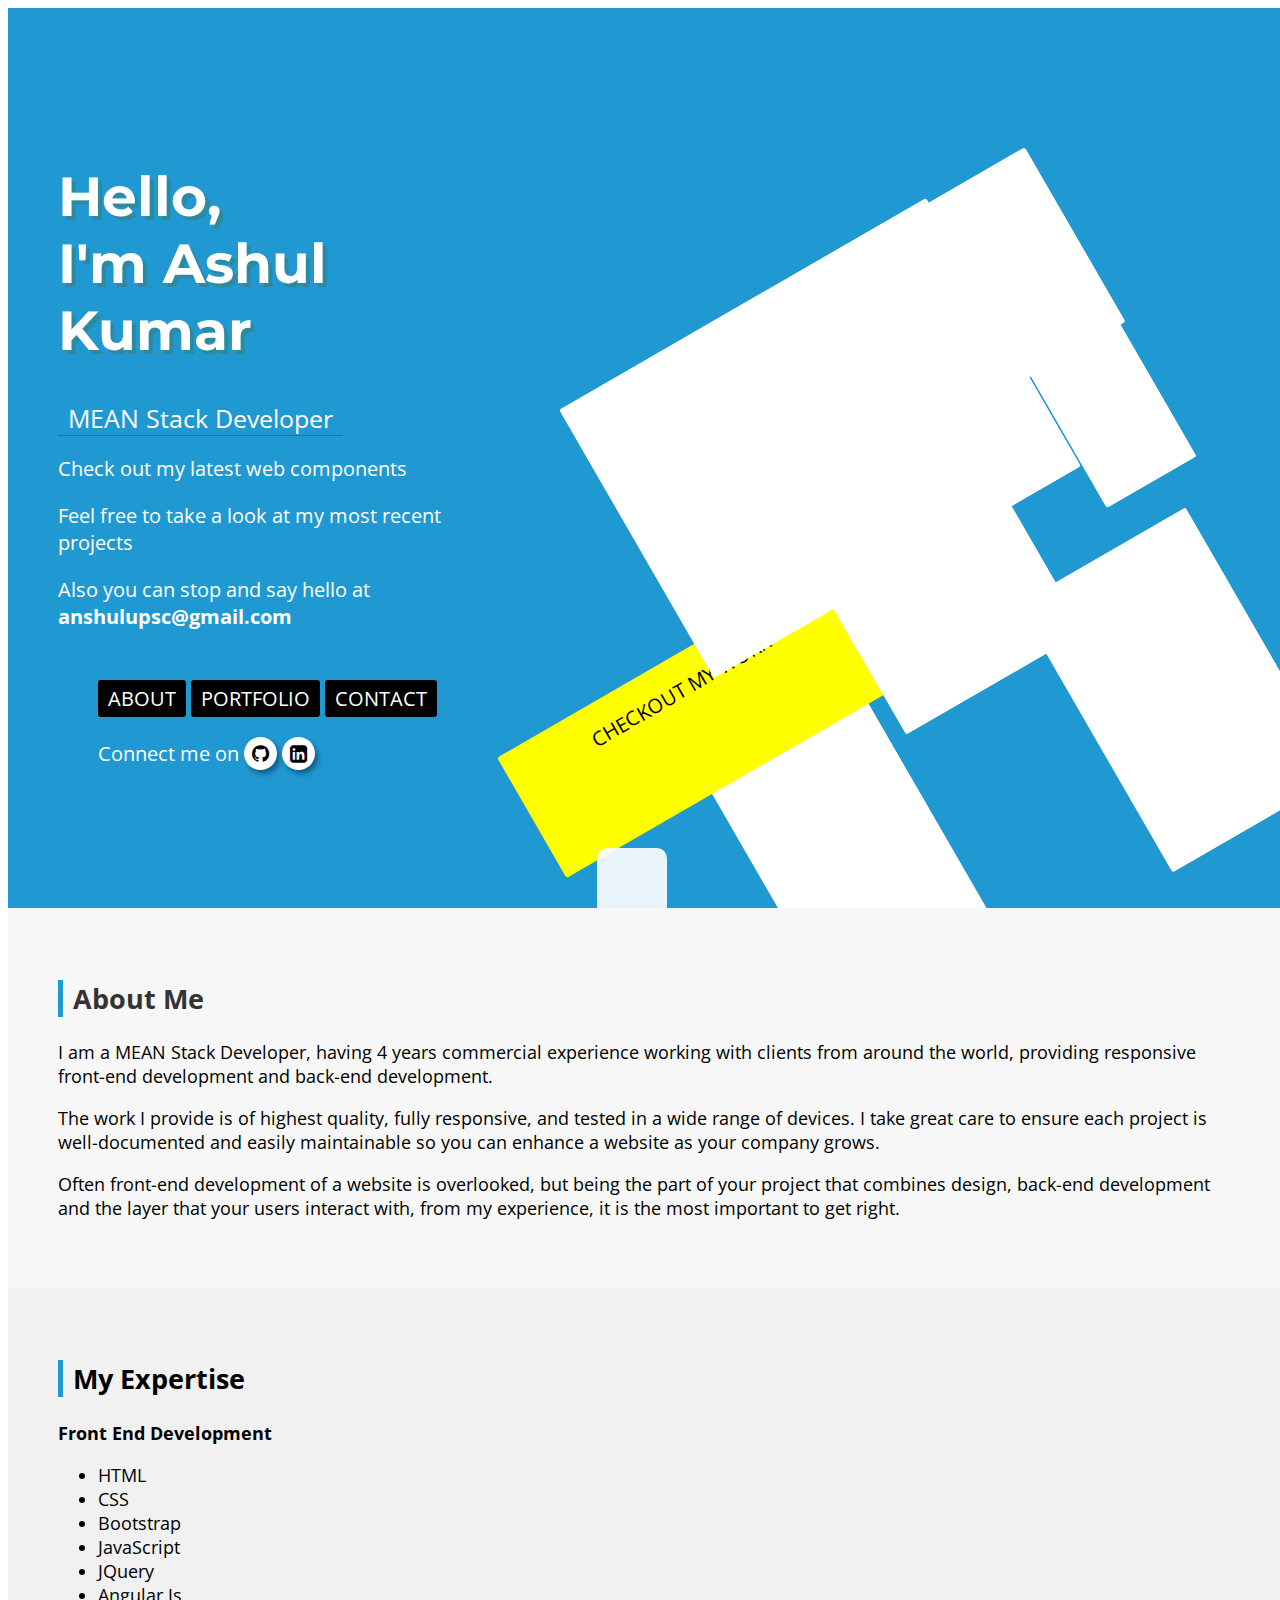
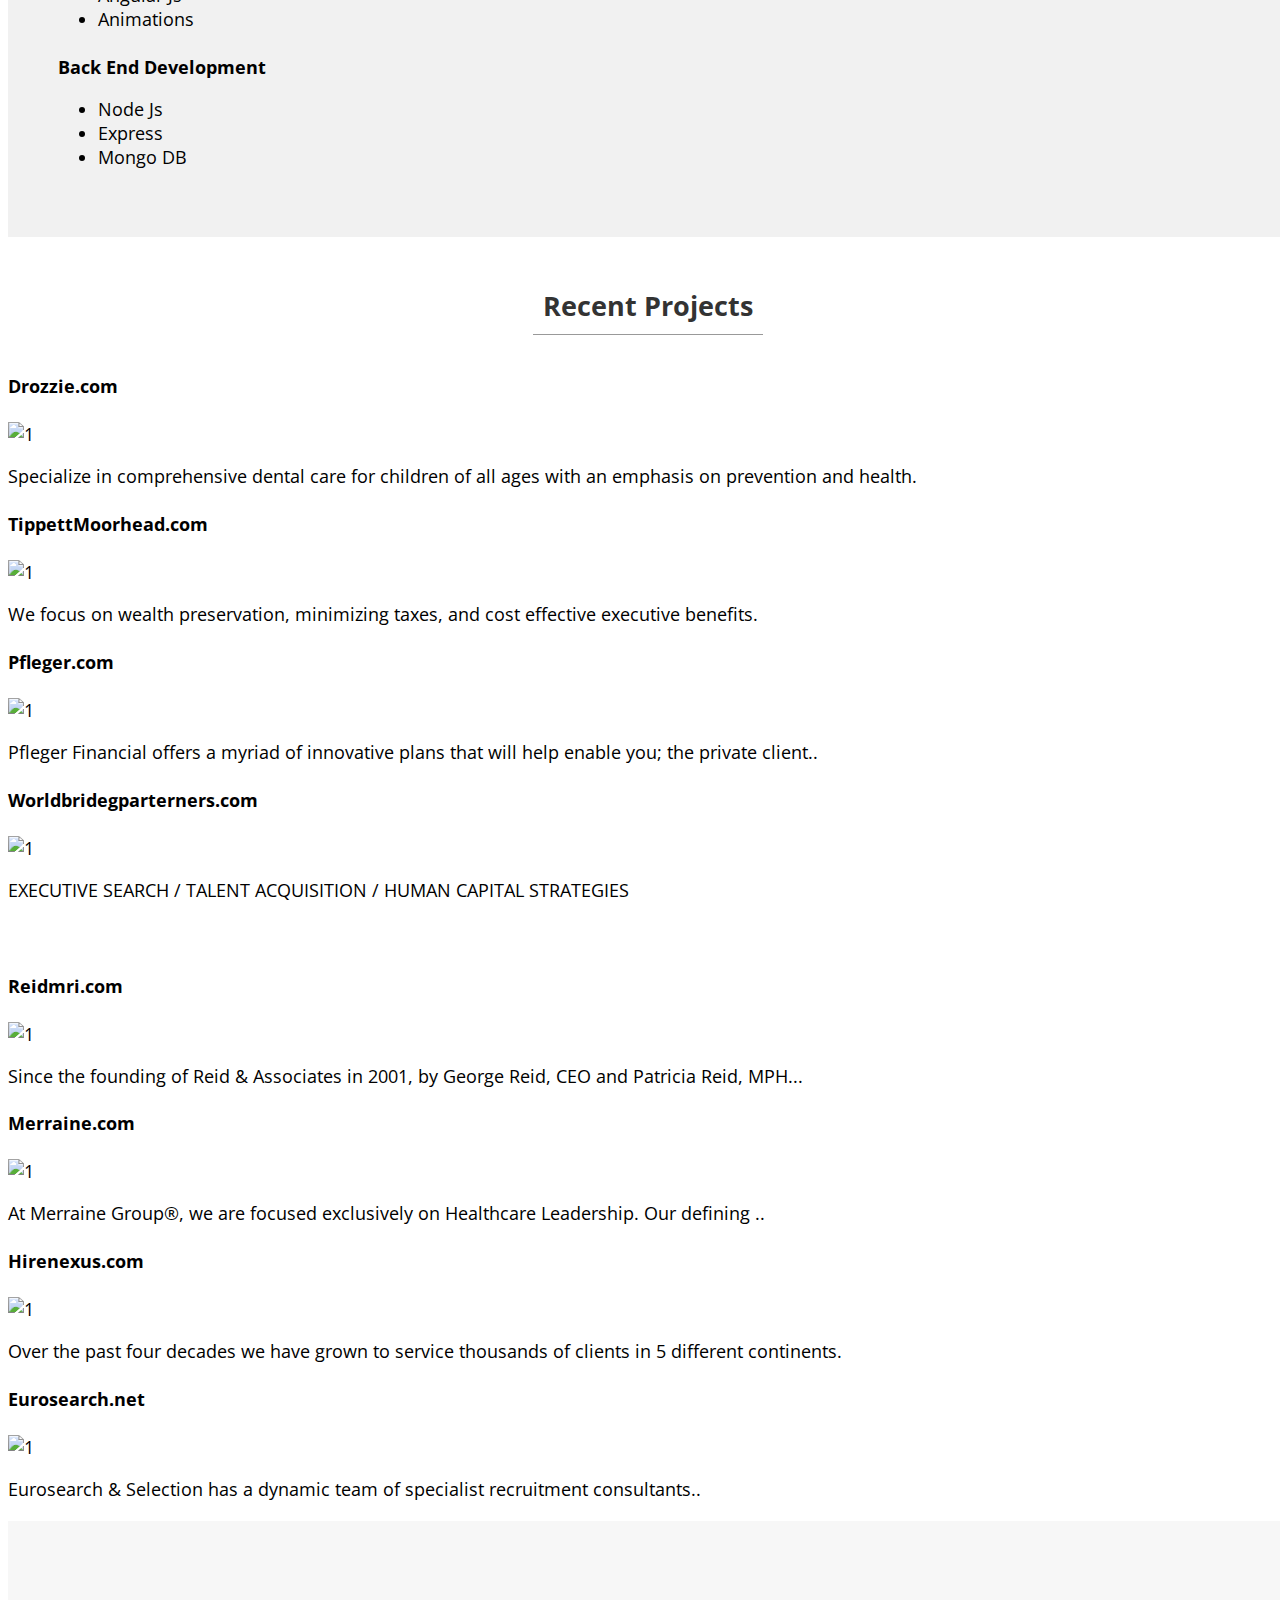
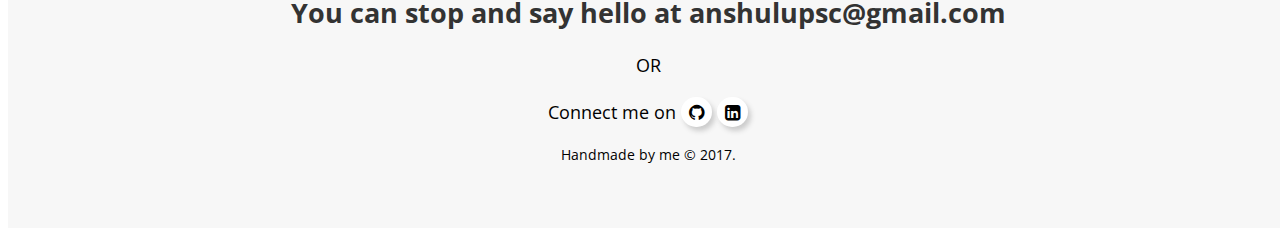
==== index.html @ 61c29967 "First commit" ====
<!DOCTYPE html>
<html>
  <head>
    <meta charset="utf-8">
    <meta http-equiv="X-UA-Compatible" content="IE=edge">
    <meta name="viewport" content="width=device-width, initial-scale=1">
    <title>My Portfolio</title>
    <!--******Style and Media Queries******-->

    <link rel="stylesheet" type="text/css"  href="style.css"/>
    <link rel="stylesheet" type="text/css"  href="style-320px.css"/>
    <link rel="stylesheet" type="text/css"  href="style-480px.css"/>
    <link rel="stylesheet" type="text/css"  href="style-768px.css"/>
    <link rel="stylesheet" type="text/css"  href="style-992px.css"/>
    <link rel="stylesheet" type="text/css"  href="style-1200px.css"/>

    <!--******bootstrap style css******-->

    <link rel="stylesheet" type="text/css"  href="../assets/css/bootstrap.css"/>
  
   <!--******fonts used******-->

    <link href="https://maxcdn.bootstrapcdn.com/font-awesome/4.7.0/css/font-awesome.min.css" rel="stylesheet" integrity="sha384-wvfXpqpZZVQGK6TAh5PVlGOfQNHSoD2xbE+QkPxCAFlNEevoEH3Sl0sibVcOQVnN" crossorigin="anonymous"> 
    <link href="https://fonts.googleapis.com/css?family=Montserrat:700" rel="stylesheet"> 
    <link href="https://fonts.googleapis.com/css?family=Open+Sans+Condensed:300" rel="stylesheet">

</head>

<body onload="slides()">
    <div class="main-profile-container">

    <!--******scroll to top button******-->

    <div class="bottom-button" id="top" onclick="toTop()"></div>

    <!--******top-left(About) Section******-->

    <div class="inner">
      <div class="row">
        <h1>Hello, <br/>I'm Ashul Kumar</h1>
          <p>
          <span style="font-size: 25px;border-bottom:1px solid #0777ad;padding:20px 10px 0 10px;">
           MEAN Stack Developer
          </span>
          </p>
          <p>Check out my latest web components </p>
          <p>Feel free to take a look at my most recent projects </p>
          <p>Also you can stop and say hello at <b>anshulupsc@gmail.com</b></p></h1>

      </div>
      <div class="row navigation">
        <nav>
          <ul>
            <li><a href="#about" >ABOUT</a></li>
            <li><a href="#portfolio">PORTFOLIO</a></li>
            <li><a href="#contact">CONTACT</a></li>

          </ul>
        </nav>
      </div>
      <div class="row social-icon">
        <nav>
          <ul>
            <li>Connect me on</li>
            <li><a href="#">
              <i class="fa fa-github" aria-hidden="true"></i>
            </a></li>
            <li><a href="#">
              <i class="fa fa-linkedin-square" aria-hidden="true"></i>
            </a></li>
          </ul>
        </nav>
      </div>
    </div>

<!--******SlideSection******-->

    <div class="main">
        <div id="slide" class="slideall">drozzie</div>
        <div id="slide1" class="slideall">123</div>
        <div id="slide2" class="slideall">123</div>
        <div id="slide3" class="slideall">123</div>
        <div id="slide4" class="slideall">123</div>
        <div id="slide5" class="slideall">123</div>
        <div id="slide6" class="slideall">123</div>
        <div id="slide7" class="slideall">123</div>
        <div id="slide8" class="slideall">123</div>
        <div id="slide9" class="slideall">123</div>
        <div id="slide10" class="slideall"><a href="#portfolio">CHECKOUT MY WORK</a></div>
      </div>
      </div>

<!--******About Me Section******-->

      <div class="container-flex">
      <div class="row no-margin">

        <div class="col-xs-12 col-sm-12 col-md-6 col-lg-6 light-g">
          <h2><a id="about" class="a-link">About Me</a></h2>
          <p>I am a MEAN Stack Developer, having 4 years commercial 
            experience working with clients from around the world, 
            providing responsive front-end development and back-end 
            development.</p>
          <p>The work I provide is of highest quality, 
            fully responsive, and tested in a wide range of devices. 
            I take great care to ensure each project is well-documented 
            and easily maintainable so you can enhance a website as your 
            company grows.</p>

          <p>Often front-end development of a website is overlooked, 
            but being the part of your project that combines design, 
            back-end development and the layer that your users interact 
            with, from my experience, it is the most important to get right.
          </p>
        </div>

        <div class="col-xs-12 col-sm-12 col-md-6 col-lg- light-g1">
          <h2>My Expertise</h2>
          <div class="col-xs-12 col-sm-6 col-md-6 col-lg-6">
            <h4>Front End Development</h4>
            <ul>
              <li>HTML</li>
              <li>CSS</li>
              <li>Bootstrap</li>
              <li>JavaScript</li>
              <li>JQuery</li>
              <li>Angular Js</li>
              <li>Animations</li>
             </ul>
             </div>
          <div class="col-xs-12 col-sm-6 col-md-6 col-lg-6">
            <h4>Back End Development</h4>
            <ul>
              <li>Node Js</li>
              <li>Express</li>
              <li>Mongo DB</li>
            </ul>
          </div>
          </div>

      </div>
      </div>

<!--*****Portfolio Section*******-->

    <div class="container">
      <div class="row">
        <div class="col-xs-12 col-sm-12 col-md-12 col-lg-12 projects">
          <h2><span style="border-bottom:1px solid #999;padding: 10px;"><a id="portfolio" class="a-link">Recent Projects</a></span></h2>
       
        <div class="col-xs-12 col-sm-6 col-md-3 col-lg-3 space-between-projects">
         <h4>Drozzie.com</h4>
         <p> <img src="../assets/images/drozzie.jpg" alt="1"/></p>
         <p>Specialize in comprehensive dental care for children of all ages 
           with an emphasis on prevention and health. </p>
        </div>

        <div class="col-xs-12 col-sm-6 col-md-3 col-lg-3 space-between-projects">
         <h4>TippettMoorhead.com</h4>
         <p> <img src="../assets/images/tippet.jpg" alt="1"/></p>
         <p>We focus on wealth preservation, minimizing taxes, and cost 
           effective executive benefits. </p>
        </div>

        <div class="col-xs-12 col-sm-6 col-md-3 col-lg-3 space-between-projects">
         <h4>Pfleger.com</h4>
         <p> <img src="../assets/images/pfledger.jpg" alt="1"/></p>
         <p>Pfleger Financial offers a myriad of innovative plans that 
           will help enable you; the private client..</p>

        </div>

        <div class="col-xs-12 col-sm-6 col-md-3 col-lg-3 space-between-projects">
         <h4>Worldbridegparterners.com</h4>
         <p> <img src="../assets/images/worldbridge.jpg" alt="1"/></p>
         <p>EXECUTIVE SEARCH / TALENT ACQUISITION / HUMAN CAPITAL STRATEGIES</br></br><br/></p>
        </div>

        <div class="col-xs-12 col-sm-6 col-md-3 col-lg-3 space-between-projects">
         <h4>Reidmri.com</h4>
         <p> <img src="../assets/images/reid.jpg" alt="1"/></p>
         <p>Since the founding of Reid & Associates in 2001, by George Reid,
            CEO and Patricia Reid, MPH...</p>
        </div>

        <div class="col-xs-12 col-sm-6 col-md-3 col-lg-3 space-between-projects">
         <h4>Merraine.com</h4>
         <p> <img src="../assets/images/merraine.jpg" alt="1"/></p>
         <p>At Merraine Group®, we are focused exclusively on Healthcare 
           Leadership. Our defining ..</p>
           <span class="manage-space"></span>
        </div>


        <div class="col-xs-12 col-sm-6 col-md-3 col-lg-3 space-between-projects">
         <h4>Hirenexus.com</h4>
         <p> <img src="../assets/images/hirenexus.jpg" alt="1"/></p>
         <p>Over the past four decades we have grown to service 
           thousands of clients in 5 different continents.  </p>
        </div>


        <div class="col-xs-12 col-sm-6 col-md-3 col-lg-3 space-between-projects">
         <h4>Eurosearch.net</h4>
         <p> <img src="../assets/images/euro.jpg" alt="1"/></p>
         <p>Eurosearch & Selection has a dynamic team of specialist 
           recruitment consultants..</p>
        </div>

        

        </div>
      </div>
    </div>

<!--*****Conatct Section*****-->

    <div class="container-fluid">
      <div class="row">
        <div class="col-xs-12 col-sm-12 col-md-12 col-lg-12 light-g">
        <h2 style="text-align: center" >
        <a id="contact" class="a-link">You can stop and say hello at anshulupsc@gmail.com</a>
        </h2>
          <div class="row social-icon">
            <div class="social-icon-bottom">
                          <p>OR</p>

        <nav>
          <ul>
            <li>Connect me on</li>
            <li><a href="#">
              <i class="fa fa-github" aria-hidden="true"></i>
            </a></li>
            <li><a href="#">
              <i class="fa fa-linkedin-square" aria-hidden="true"></i>
            </a></li>
          </ul>
        </nav>
        <p style="font-size:14px;">Handmade by me © 2017.</p>
      </div>
      </div>
      </div>
      </div>
    </div>
<!--*****Scroll to top jquery*****-->
<script src="../assets/js/jquery.min.js"></script>

<!--*****slide-animation script*****-->
<script src="slide.js"></script>

<!--*****Scroll to top script*****-->
<script>
$(document).ready(function(){
	$(function toTop() {
		$('#top').click(function () {
			$('body,html').animate({
				scrollTop: $( window ).height()
			}, 500);
			return false;
		});
	});			
	});
   </script>




</body>
</html>
---- style.css ----
html,body{
    width:100%;
    height: 100%;
    font-family: 'Open Sans Condensed', sans-serif;
    font-size:16px;

}
.main-profile-container{
    display: -webkit-flex;
    display: flex;
    -webkit-align-items: center;
    align-items: center;
    width: 100%;
    height: 100%;
    background:#2098D1 ;
font-family: 'Open Sans Condensed', sans-serif;
position: relative;

}

.inner{
    max-width:100%;
    position: absolute;
    z-index: 11;
    width:35%;
    margin-left: 50px;
    color: #fff;
    font-size:20px;
    float: left;
}

.inner h1{
font-family: 'Montserrat', sans-serif;
text-shadow: 4px 4px #2c89a0;
font-size: 55px;
font-weight: 700;

}
.bottom-button{
    position: absolute;
    z-index: 1;
    cursor: pointer;
    bottom: 0;
    left: 46%;
    padding: 5px 10px;
    width: 50px;
    height: 50px;
    border-radius: 10px 10px 0 0;
    background: #fff url(../assets/images/arrow.png) no-repeat center ;
    background-size: cover;
    opacity: 0.9;
    text-align: center;vertical-align: middle;

    
}
.space-between-projects{margin-bottom: 20px;}
.projects{
    font-family: 'Open Sans Condensed', sans-serif;
    font-size:18px;

}
.projects h2{text-align: center;margin: 50px 0;}
.projects img{width: 100%;}
.navigation nav ul{list-style: none;margin-top:50px;}
.navigation nav ul li{display: inline-block;}

.navigation nav ul li a{
    display: inline-block;
    border-radius:3px;
    background: #000;
    padding: 5px 10px ;
    color: #fff;
    transition: all 0.5s ease 0.1s;
    -moz-transition: all 0.5s ease 0.1s;
    -webkit-transition: all 0.5s ease 0.1s;
    -o-transition: all 0.5s ease 0.1s;
    text-decoration: none;}
.navigation nav ul li a:hover{background: #fff;color: #333;}
.social-icon nav ul{list-style: none;margin-top:20px;}
.social-icon nav ul li{display: inline-block;}

.social-icon nav ul li a{
    display: inline-block;
    border-radius:20px;
    background: #fff;
    padding:3px 8px;
    color: #000;
    -webkit-box-shadow: 3px 4px 5px 0 #116086;
box-shadow:3px 4px 5px 0 #116086;

    text-decoration: none;}
.social-icon nav ul li a:hover{background: #000;color: #fff;}

.social-icon-bottom{width:200px;margin: 0 auto;text-align: center;}
.social-icon-bottom ul{padding: 0;}
.social-icon-bottom ul li a{
-webkit-box-shadow: 3px 4px 5px 0 #ccc !important;
box-shadow:3px 4px 5px 0 #ccc !important;

}

.a-link{text-decoration: none;color: #333;transition: 14s;}
/*--------------------------------about me-------------------------*/
.no-margin{margin: 0 !important;     background: #f7f7f7;
}
.no-margin h2{border-left:5px solid #2098d1;padding-left:10px;
}
.light-g{
    background: #f7f7f7;
    padding: 50px !important;
    font-family: 'Open Sans Condensed', sans-serif;
    font-size:18px;

}
.light-g h4{
margin-bottom:15px;
}
.light-g1{
    background: #f1f1f1;
    padding: 50px !important;
    font-family: 'Open Sans Condensed', sans-serif;
    font-size:18px;

}
.light-g1 h4{
margin-bottom:15px;
}






/*-----------------------slide--------------------------------*/

.main{
    position: relative;
    width:100%;
    height: 100%;;
    overflow: hidden;

    }
.slideall{
 -moz-transform: rotate(-30deg);
-webkit-transform: rotate(-30deg);
-o-transform: rotate(-30deg);
-ms-transform: rotate(-30deg);
transform: rotate(-30deg);
border-radius: 3px;
padding: 20px;
   /*-webkit-box-shadow: 0px 5px 10px 3px #2c89a0;
   box-shadow: 0px 5px 10px 3px #2c89a0;*/

}
#slide{
    position: absolute;
    transition:1s linear 0.6s;
    width:30%;
    height: 30%;
    font-size:0;
    background: url(../assets/images/drozzie.jpg) no-repeat #fff;
    background-size: cover;
    right:-300px;
    bottom: -300px;
    z-index: 10;
}

#slide1{
    position: absolute;
    transition:1s ease-in 1s;
    width:7%;
    height: 18%;
    background: url(../assets/images/img1.jpg) no-repeat  #fff;
        background-size: cover;

    right:-500px;
    bottom: -100px;
    font-size:0;

}
#slide2{
    position: absolute;
    transition:1s linear 0.6s;
    width:13%;
    height: 25%;
    background: url(../assets/images/img6.jpg) no-repeat center #fff;
    background-size: cover;
    right:-250px;
    bottom: -120px;
    z-index: 12;
    font-size:0;

}
#slide3{
    position: absolute;
    transition:1s linear 0.6s;
    width:35%;
    height:40%;
    font-size: 0;
    background:url(../assets/images/pfledger.jpg) no-repeat;
    background-size:cover; 
    right:-200px;
    bottom: -200px;
    z-index: 3;
}
#slide4{
    position: absolute;
    transition:1s ease-in 1s;
    width:12%;
    height:30%;
    background: url(../assets/images/img3.jpg) no-repeat center #fff;
    background-size: cover;
    right:-300px;
    bottom: -30px;
    z-index: 4;
    font-size:0;

}
#slide5{
    position: absolute;
    transition:1s ease-out 0.6s;
    width:5%;
    height: 15%;
    background: url(../assets/images/img4.jpg) no-repeat center #fff;
    background-size: cover;
    right:-300px;
    bottom: -100px;
    z-index: 5;
    font-size:0;

}
#slide6{
    position: absolute;
    transition:1s ease-in-out 1s;
    width:30%;
    height: 30%;
    right:-300px;
    bottom: -100px;
    z-index: 0;
    background:url(../assets/images/hirenexus.jpg) no-repeat;
    background-size:cover;
    font-size:0;
 

}#slide7{
    position: absolute;
    transition:1s ease-in 0.6s;
    width:17%;
    height:38%;
    background:url(../assets/images/worldbridge.jpg) no-repeat center;
    background-size:cover; 
    right:-300px;
    bottom: -100px;
    font-size:0;

}
#slide8{
    position: absolute;
    transition:1s ease-out 0.6s;
    width:11%;
    height: 36%;
    background: url(../assets/images/img5.jpg) no-repeat center #fff;
    background-size: cover;
    right:-300px;
    bottom: -100px;
    font-size:0;

}
#slide9{
    position: absolute;
    transition:1s ease 0.6s;
    width:14%;
    height: 32%;
    background:url(../assets/images/tippet.jpg) no-repeat;
    background-size:cover; 
    right:-300px;
    bottom: -100px;
    font-size:0;


}
#slide10{
    position: absolute;
    transition:1s ease-in-out 0.1s;
    width:27%;
    height: 11%;
    background:yellow;
    text-align: center;
    font-size:20px;
    right:-300px;
    bottom: -100px;
}
#slide10:hover{background:cyan}
#slide10 a{text-decoration: none;color:#000;}
---- style-320px.css ----
@media(max-width:320px){
     body{font-size:16px !important;}
    .main{display: none;}
    .bottom-button{display: none;}
    .inner{
        position: static;
        width:80%;
        margin: 0 auto;
        font-size: 1em;
    }
    .inner h1{font-size: 2em;}
    .light-g, .light-g1, .projects{font-size:1em}
}
---- style-480px.css ----
@media (min-width:321px)and (max-width:480px){
    body{font-size:16px !important;}
    .main{display: none;}
    .bottom-button{display: none;}
    .inner{
        position: static;
        width:80%;
        margin: 0 auto;
        font-size: 1em;
    }
    .inner h1{font-size: 2em;}
    .light-g, .light-g1, .projects{font-size:1em}
}
---- style-768px.css ----
@media(min-width:481px) and (max-width:768px){
    body{font-size:16px !important;}
    .main{display: none;}
    .bottom-button{display: none;}
    .inner{
        position: static;
        width:80%;
        margin: 0 auto;
        font-size: 1em;
    }
    .inner h1{font-size: 2em;}
    .light-g, .light-g1, .projects{font-size:1em}
    .manage-space{display: block;height: 3px;}
    .navigation nav ul{list-style: none;margin-top:10px;}
    .social-icon nav ul{list-style: none;margin-top:10px;}



}
---- style-992px.css ----
@media(min-width:769px) and (max-width:992px){
    body{font-size:16px !important;}
    .inner{
        width:40%;
        font-size: 1em;
        top: 0;
    }
    .inner h1{font-size: 2em;}
    .light-g, .light-g1, .projects{font-size:1em}
    .manage-space{display: block;height: 3px;}
}
---- style-1200px.css ----
@media(min-width:993px) and (max-width:1200px){
    body{font-size:16px !important;}
    .inner h1{font-size: 2em;}
    .light-g, .light-g1, .projects{font-size:1em}
}
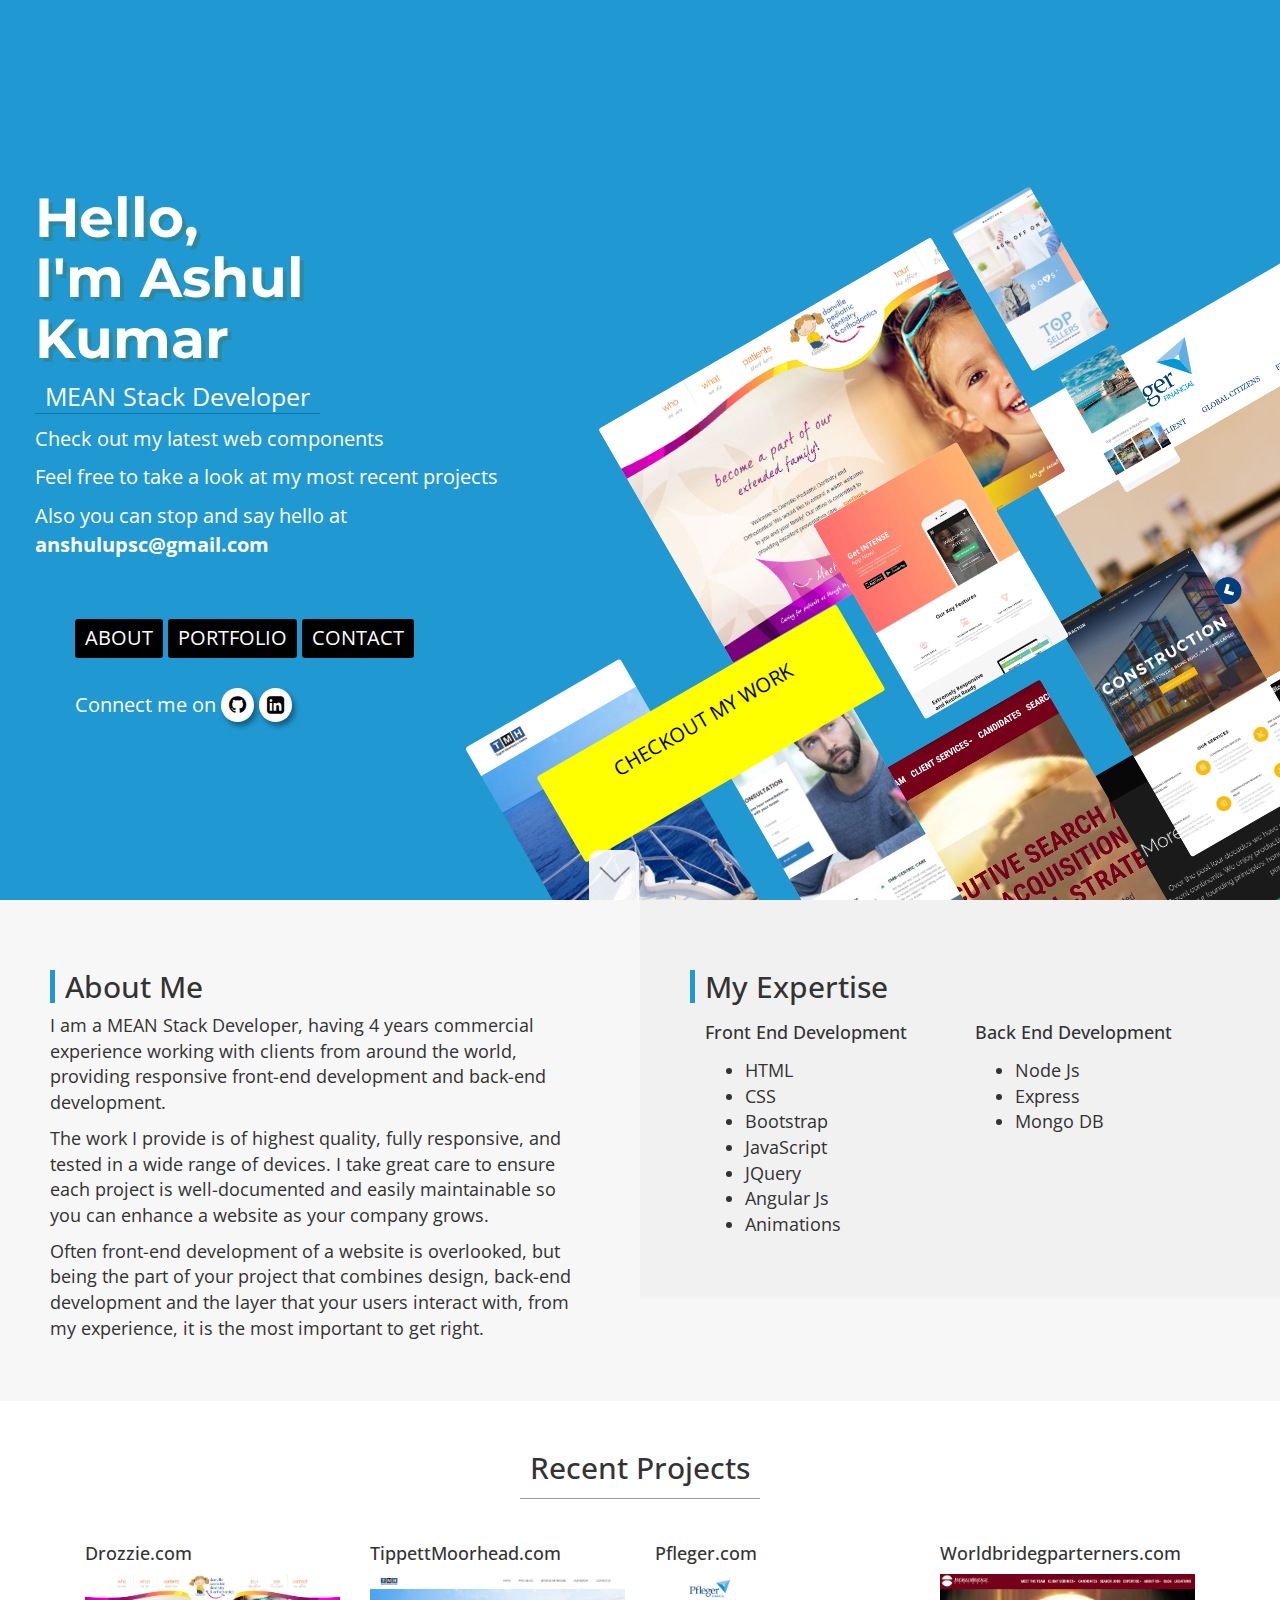
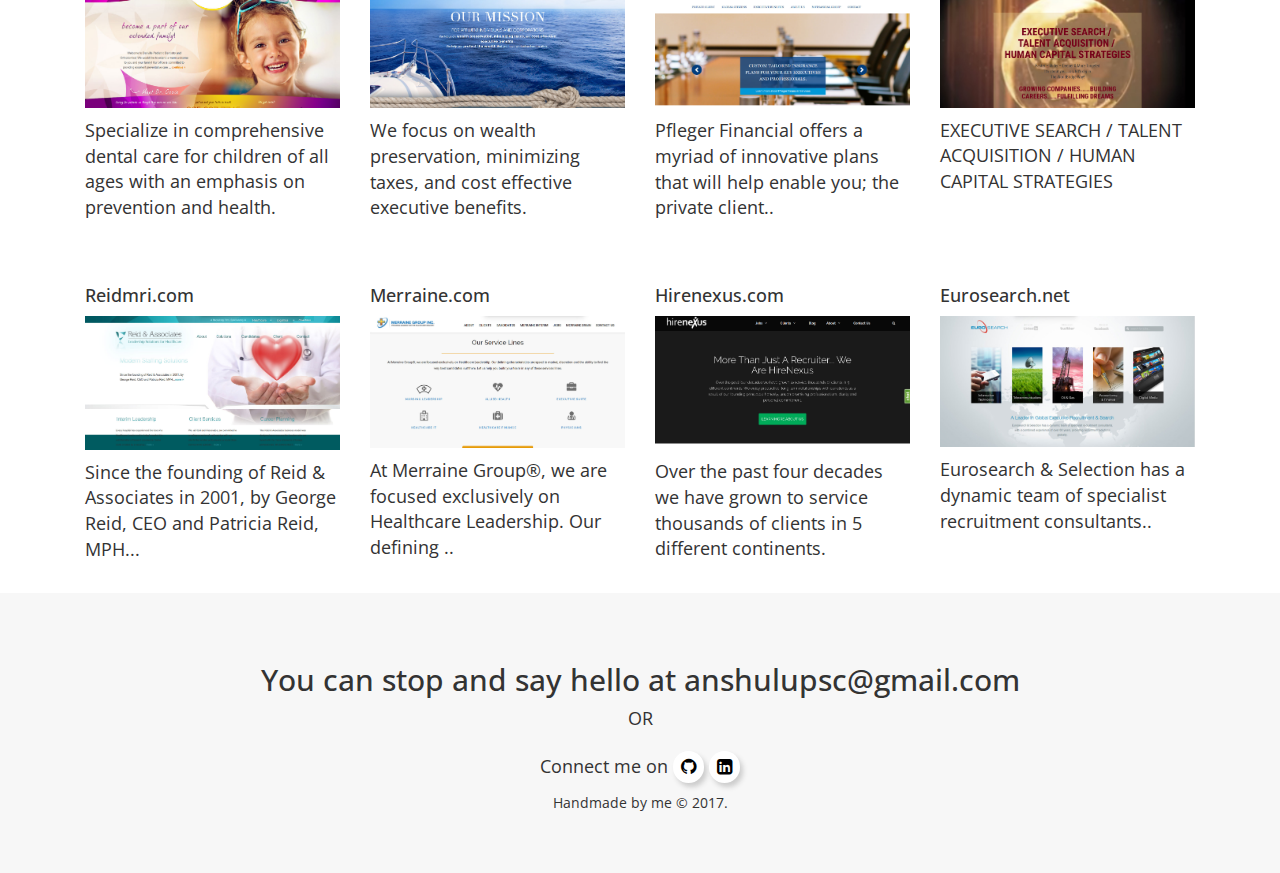
==== commit de1ba099: "First Commit" ====
--- a/index.html
+++ b/index.html
@@ -7,16 +7,16 @@
     <title>My Portfolio</title>
     <!--******Style and Media Queries******-->
 
-    <link rel="stylesheet" type="text/css"  href="style.css"/>
-    <link rel="stylesheet" type="text/css"  href="style-320px.css"/>
-    <link rel="stylesheet" type="text/css"  href="style-480px.css"/>
-    <link rel="stylesheet" type="text/css"  href="style-768px.css"/>
-    <link rel="stylesheet" type="text/css"  href="style-992px.css"/>
-    <link rel="stylesheet" type="text/css"  href="style-1200px.css"/>
+    <link rel="stylesheet" type="text/css"  href="assets/css/style.css"/>
+    <link rel="stylesheet" type="text/css"  href="assets/css/style-320px.css"/>
+    <link rel="stylesheet" type="text/css"  href="assets/css/style-480px.css"/>
+    <link rel="stylesheet" type="text/css"  href="assets/css/style-768px.css"/>
+    <link rel="stylesheet" type="text/css"  href="assets/css/style-992px.css"/>
+    <link rel="stylesheet" type="text/css"  href="assets/css/style-1200px.css"/>
 
     <!--******bootstrap style css******-->
 
-    <link rel="stylesheet" type="text/css"  href="../assets/css/bootstrap.css"/>
+    <link rel="stylesheet" type="text/css"  href="assets/css/bootstrap.css"/>
   
    <!--******fonts used******-->
 
@@ -150,21 +150,21 @@
        
         <div class="col-xs-12 col-sm-6 col-md-3 col-lg-3 space-between-projects">
          <h4>Drozzie.com</h4>
-         <p> <img src="../assets/images/drozzie.jpg" alt="1"/></p>
+         <p> <img src="assets/images/drozzie.jpg" alt="1"/></p>
          <p>Specialize in comprehensive dental care for children of all ages 
            with an emphasis on prevention and health. </p>
         </div>
 
         <div class="col-xs-12 col-sm-6 col-md-3 col-lg-3 space-between-projects">
          <h4>TippettMoorhead.com</h4>
-         <p> <img src="../assets/images/tippet.jpg" alt="1"/></p>
+         <p> <img src="assets/images/tippet.jpg" alt="1"/></p>
          <p>We focus on wealth preservation, minimizing taxes, and cost 
            effective executive benefits. </p>
         </div>
 
         <div class="col-xs-12 col-sm-6 col-md-3 col-lg-3 space-between-projects">
          <h4>Pfleger.com</h4>
-         <p> <img src="../assets/images/pfledger.jpg" alt="1"/></p>
+         <p> <img src="assets/images/pfledger.jpg" alt="1"/></p>
          <p>Pfleger Financial offers a myriad of innovative plans that 
            will help enable you; the private client..</p>
 
@@ -172,20 +172,20 @@
 
         <div class="col-xs-12 col-sm-6 col-md-3 col-lg-3 space-between-projects">
          <h4>Worldbridegparterners.com</h4>
-         <p> <img src="../assets/images/worldbridge.jpg" alt="1"/></p>
+         <p> <img src="assets/images/worldbridge.jpg" alt="1"/></p>
          <p>EXECUTIVE SEARCH / TALENT ACQUISITION / HUMAN CAPITAL STRATEGIES</br></br><br/></p>
         </div>
 
         <div class="col-xs-12 col-sm-6 col-md-3 col-lg-3 space-between-projects">
          <h4>Reidmri.com</h4>
-         <p> <img src="../assets/images/reid.jpg" alt="1"/></p>
+         <p> <img src="assets/images/reid.jpg" alt="1"/></p>
          <p>Since the founding of Reid & Associates in 2001, by George Reid,
             CEO and Patricia Reid, MPH...</p>
         </div>
 
         <div class="col-xs-12 col-sm-6 col-md-3 col-lg-3 space-between-projects">
          <h4>Merraine.com</h4>
-         <p> <img src="../assets/images/merraine.jpg" alt="1"/></p>
+         <p> <img src="assets/images/merraine.jpg" alt="1"/></p>
          <p>At Merraine Group®, we are focused exclusively on Healthcare 
            Leadership. Our defining ..</p>
            <span class="manage-space"></span>
@@ -194,7 +194,7 @@
 
         <div class="col-xs-12 col-sm-6 col-md-3 col-lg-3 space-between-projects">
          <h4>Hirenexus.com</h4>
-         <p> <img src="../assets/images/hirenexus.jpg" alt="1"/></p>
+         <p> <img src="assets/images/hirenexus.jpg" alt="1"/></p>
          <p>Over the past four decades we have grown to service 
            thousands of clients in 5 different continents.  </p>
         </div>
@@ -202,7 +202,7 @@
 
         <div class="col-xs-12 col-sm-6 col-md-3 col-lg-3 space-between-projects">
          <h4>Eurosearch.net</h4>
-         <p> <img src="../assets/images/euro.jpg" alt="1"/></p>
+         <p> <img src="assets/images/euro.jpg" alt="1"/></p>
          <p>Eurosearch & Selection has a dynamic team of specialist 
            recruitment consultants..</p>
         </div>
@@ -243,10 +243,10 @@
       </div>
     </div>
 <!--*****Scroll to top jquery*****-->
-<script src="../assets/js/jquery.min.js"></script>
+<script src="assets/js/jquery.min.js"></script>
 
 <!--*****slide-animation script*****-->
-<script src="slide.js"></script>
+<script src="assets/js/slide.js"></script>
 
 <!--*****Scroll to top script*****-->
 <script>
--- a/assets/css/style.css
+++ b/assets/css/style.css
@@ -0,0 +1,297 @@
+
+html,body{
+    width:100%;
+    height: 100%;
+    font-family: 'Open Sans Condensed', sans-serif;
+    font-size:16px;
+
+}
+.main-profile-container{
+    display: -webkit-flex;
+    display: flex;
+    -webkit-align-items: center;
+    align-items: center;
+    width: 100%;
+    height: 100%;
+    background:#2098D1 ;
+font-family: 'Open Sans Condensed', sans-serif;
+position: relative;
+
+}
+
+.inner{
+    max-width:100%;
+    position: absolute;
+    z-index: 11;
+    width:35%;
+    margin-left: 50px;
+    color: #fff;
+    font-size:20px;
+    float: left;
+}
+
+.inner h1{
+font-family: 'Montserrat', sans-serif;
+text-shadow: 4px 4px #2c89a0;
+font-size: 55px;
+font-weight: 700;
+
+}
+.bottom-button{
+    position: absolute;
+    z-index: 1;
+    cursor: pointer;
+    bottom: 0;
+    left: 46%;
+    padding: 5px 10px;
+    width: 50px;
+    height: 50px;
+    border-radius: 10px 10px 0 0;
+    background: #fff url(../images/arrow.png) no-repeat center ;
+    background-size: cover;
+    opacity: 0.9;
+    text-align: center;vertical-align: middle;
+
+    
+}
+.space-between-projects{margin-bottom: 20px;}
+.projects{
+    font-family: 'Open Sans Condensed', sans-serif;
+    font-size:18px;
+
+}
+.projects h2{text-align: center;margin: 50px 0;}
+.projects img{width: 100%;}
+.navigation nav ul{list-style: none;margin-top:50px;}
+.navigation nav ul li{display: inline-block;}
+
+.navigation nav ul li a{
+    display: inline-block;
+    border-radius:3px;
+    background: #000;
+    padding: 5px 10px ;
+    color: #fff;
+    transition: all 0.5s ease 0.1s;
+    -moz-transition: all 0.5s ease 0.1s;
+    -webkit-transition: all 0.5s ease 0.1s;
+    -o-transition: all 0.5s ease 0.1s;
+    text-decoration: none;}
+.navigation nav ul li a:hover{background: #fff;color: #333;}
+.social-icon nav ul{list-style: none;margin-top:20px;}
+.social-icon nav ul li{display: inline-block;}
+
+.social-icon nav ul li a{
+    display: inline-block;
+    border-radius:20px;
+    background: #fff;
+    padding:3px 8px;
+    color: #000;
+    -webkit-box-shadow: 3px 4px 5px 0 #116086;
+box-shadow:3px 4px 5px 0 #116086;
+
+    text-decoration: none;}
+.social-icon nav ul li a:hover{background: #000;color: #fff;}
+
+.social-icon-bottom{width:200px;margin: 0 auto;text-align: center;}
+.social-icon-bottom ul{padding: 0;}
+.social-icon-bottom ul li a{
+-webkit-box-shadow: 3px 4px 5px 0 #ccc !important;
+box-shadow:3px 4px 5px 0 #ccc !important;
+
+}
+
+.a-link{text-decoration: none;color: #333;transition: 14s;}
+/*--------------------------------about me-------------------------*/
+.no-margin{margin: 0 !important;     background: #f7f7f7;
+}
+.no-margin h2{border-left:5px solid #2098d1;padding-left:10px;
+}
+.light-g{
+    background: #f7f7f7;
+    padding: 50px !important;
+    font-family: 'Open Sans Condensed', sans-serif;
+    font-size:18px;
+
+}
+.light-g h4{
+margin-bottom:15px;
+}
+.light-g1{
+    background: #f1f1f1;
+    padding: 50px !important;
+    font-family: 'Open Sans Condensed', sans-serif;
+    font-size:18px;
+
+}
+.light-g1 h4{
+margin-bottom:15px;
+}
+
+
+
+
+
+
+/*-----------------------slide--------------------------------*/
+
+.main{
+    position: relative;
+    width:100%;
+    height: 100%;;
+    overflow: hidden;
+
+    }
+.slideall{
+ -moz-transform: rotate(-30deg);
+-webkit-transform: rotate(-30deg);
+-o-transform: rotate(-30deg);
+-ms-transform: rotate(-30deg);
+transform: rotate(-30deg);
+border-radius: 3px;
+padding: 20px;
+   /*-webkit-box-shadow: 0px 5px 10px 3px #2c89a0;
+   box-shadow: 0px 5px 10px 3px #2c89a0;*/
+
+}
+#slide{
+    position: absolute;
+    transition:1s linear 0.6s;
+    width:30%;
+    height: 30%;
+    font-size:0;
+    background: url(../images/drozzie.jpg) no-repeat #fff;
+    background-size: cover;
+    right:-300px;
+    bottom: -300px;
+    z-index: 10;
+}
+
+#slide1{
+    position: absolute;
+    transition:1s ease-in 1s;
+    width:7%;
+    height: 18%;
+    background: url(../images/img1.jpg) no-repeat  #fff;
+        background-size: cover;
+
+    right:-500px;
+    bottom: -100px;
+    font-size:0;
+
+}
+#slide2{
+    position: absolute;
+    transition:1s linear 0.6s;
+    width:13%;
+    height: 25%;
+    background: url(../images/img6.jpg) no-repeat center #fff;
+    background-size: cover;
+    right:-250px;
+    bottom: -120px;
+    z-index: 12;
+    font-size:0;
+
+}
+#slide3{
+    position: absolute;
+    transition:1s linear 0.6s;
+    width:35%;
+    height:40%;
+    font-size: 0;
+    background:url(../images/pfledger.jpg) no-repeat;
+    background-size:cover; 
+    right:-200px;
+    bottom: -200px;
+    z-index: 3;
+}
+#slide4{
+    position: absolute;
+    transition:1s ease-in 1s;
+    width:12%;
+    height:30%;
+    background: url(../images/img3.jpg) no-repeat center #fff;
+    background-size: cover;
+    right:-300px;
+    bottom: -30px;
+    z-index: 4;
+    font-size:0;
+
+}
+#slide5{
+    position: absolute;
+    transition:1s ease-out 0.6s;
+    width:5%;
+    height: 15%;
+    background: url(../images/img4.jpg) no-repeat center #fff;
+    background-size: cover;
+    right:-300px;
+    bottom: -100px;
+    z-index: 5;
+    font-size:0;
+
+}
+#slide6{
+    position: absolute;
+    transition:1s ease-in-out 1s;
+    width:30%;
+    height: 30%;
+    right:-300px;
+    bottom: -100px;
+    z-index: 0;
+    background:url(../images/hirenexus.jpg) no-repeat;
+    background-size:cover;
+    font-size:0;
+ 
+
+}#slide7{
+    position: absolute;
+    transition:1s ease-in 0.6s;
+    width:17%;
+    height:38%;
+    background:url(../images/worldbridge.jpg) no-repeat center;
+    background-size:cover; 
+    right:-300px;
+    bottom: -100px;
+    font-size:0;
+
+}
+#slide8{
+    position: absolute;
+    transition:1s ease-out 0.6s;
+    width:11%;
+    height: 36%;
+    background: url(../images/img5.jpg) no-repeat center #fff;
+    background-size: cover;
+    right:-300px;
+    bottom: -100px;
+    font-size:0;
+
+}
+#slide9{
+    position: absolute;
+    transition:1s ease 0.6s;
+    width:14%;
+    height: 32%;
+    background:url(../images/tippet.jpg) no-repeat;
+    background-size:cover; 
+    right:-300px;
+    bottom: -100px;
+    font-size:0;
+
+
+}
+#slide10{
+    position: absolute;
+    transition:1s ease-in-out 0.1s;
+    width:27%;
+    height: 11%;
+    background:yellow;
+    text-align: center;
+    font-size:20px;
+    right:-300px;
+    bottom: -100px;
+}
+#slide10:hover{background:cyan}
+#slide10 a{text-decoration: none;color:#000;}
+
+
--- a/assets/css/style-320px.css
+++ b/assets/css/style-320px.css
@@ -0,0 +1,13 @@
+@media(max-width:320px){
+     body{font-size:16px !important;}
+    .main{display: none;}
+    .bottom-button{display: none;}
+    .inner{
+        position: static;
+        width:80%;
+        margin: 0 auto;
+        font-size: 1em;
+    }
+    .inner h1{font-size: 2em;}
+    .light-g, .light-g1, .projects{font-size:1em}
+}
--- a/assets/css/style-480px.css
+++ b/assets/css/style-480px.css
@@ -0,0 +1,13 @@
+@media (min-width:321px)and (max-width:480px){
+    body{font-size:16px !important;}
+    .main{display: none;}
+    .bottom-button{display: none;}
+    .inner{
+        position: static;
+        width:80%;
+        margin: 0 auto;
+        font-size: 1em;
+    }
+    .inner h1{font-size: 2em;}
+    .light-g, .light-g1, .projects{font-size:1em}
+}
--- a/assets/css/style-768px.css
+++ b/assets/css/style-768px.css
@@ -0,0 +1,19 @@
+@media(min-width:481px) and (max-width:768px){
+    body{font-size:16px !important;}
+    .main{display: none;}
+    .bottom-button{display: none;}
+    .inner{
+        position: static;
+        width:80%;
+        margin: 0 auto;
+        font-size: 1em;
+    }
+    .inner h1{font-size: 2em;}
+    .light-g, .light-g1, .projects{font-size:1em}
+    .manage-space{display: block;height: 3px;}
+    .navigation nav ul{list-style: none;margin-top:10px;}
+    .social-icon nav ul{list-style: none;margin-top:10px;}
+
+
+
+}
--- a/assets/css/style-992px.css
+++ b/assets/css/style-992px.css
@@ -0,0 +1,11 @@
+@media(min-width:769px) and (max-width:992px){
+    body{font-size:16px !important;}
+    .inner{
+        width:40%;
+        font-size: 1em;
+        top: 0;
+    }
+    .inner h1{font-size: 2em;}
+    .light-g, .light-g1, .projects{font-size:1em}
+    .manage-space{display: block;height: 3px;}
+}
--- a/assets/css/style-1200px.css
+++ b/assets/css/style-1200px.css
@@ -0,0 +1,5 @@
+@media(min-width:993px) and (max-width:1200px){
+    body{font-size:16px !important;}
+    .inner h1{font-size: 2em;}
+    .light-g, .light-g1, .projects{font-size:1em}
+}
